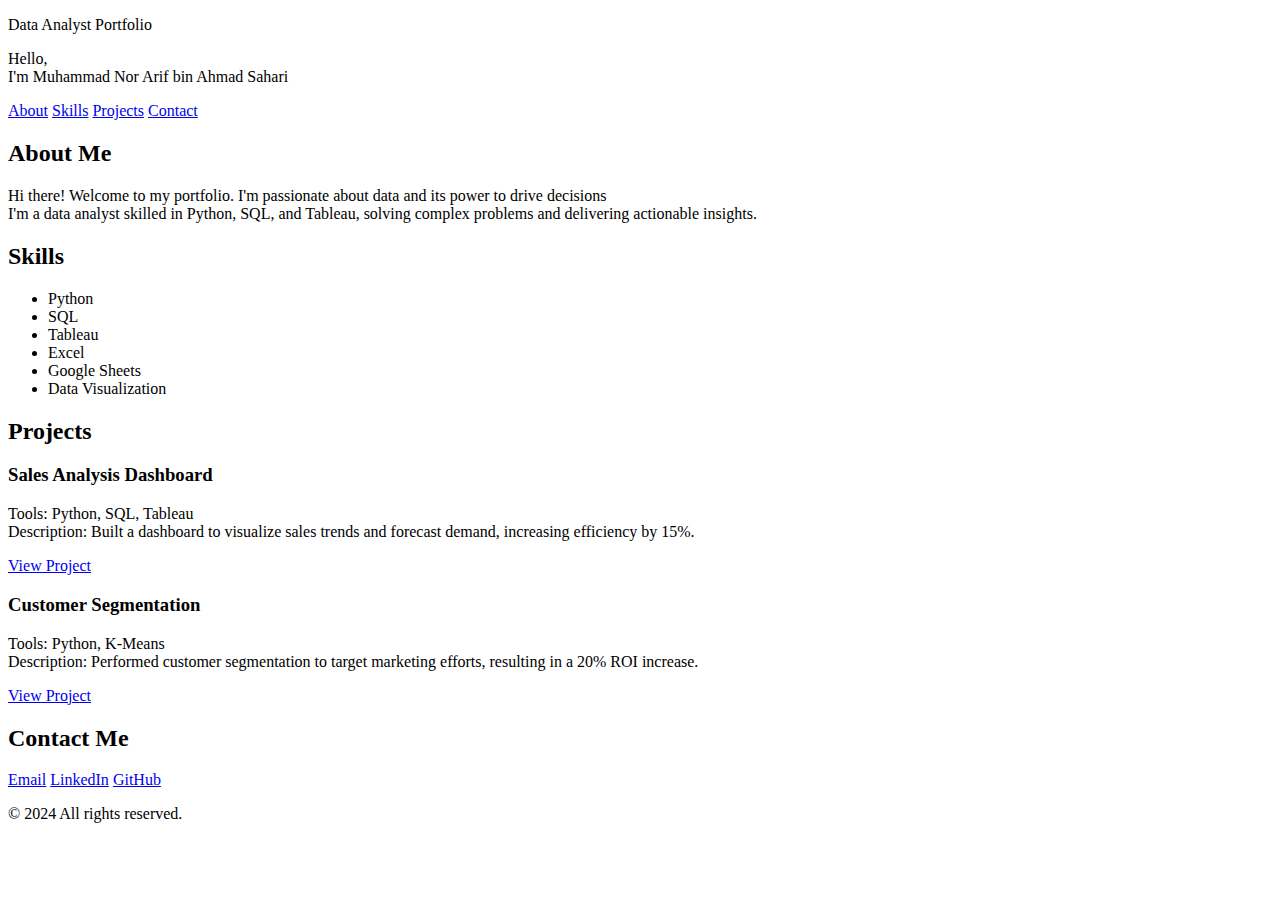
==== portfolioproject-website/index.html @ b488799e "add new folder portfolio project and flask" ====
<!DOCTYPE html>
<html lang="en">
<head>
    <meta charset="UTF-8">
    <meta name="viewport" content="width=device-width, initial-scale=1.0">
    <title>Portfolio - Data Analyst</title>
    <link rel="stylesheet" href="styles.css">
    <link rel="preconnect" href="https://fonts.googleapis.com">
    <link rel="preconnect" href="https://fonts.gstatic.com" crossorigin>
    <link href="https://fonts.googleapis.com/css2?family=Open+Sans:ital,wght@0,300..800;1,300..800&display=swap" rel="stylesheet">
</head>
<body>
    <!-- Header Section -->
    <header class="header">
        <div class="image"></div>
        <p class="profession"><span>Data Analyst Portfolio</span></p>
        <p class="bio"><span>Hello,<br>
        I'm Muhammad Nor Arif bin Ahmad Sahari</span></p>
        <nav id='nav' class="navbar">
            <a href="#about" class="link">About</a>
            <a href="#skills" class="link">Skills</a>
            <a href="#projects" class="link">Projects</a>
            <a href="#contact" class="link">Contact</a>
        </nav>
    </header>

    <!-- About Section -->
    <section id="about" class="about container">
        <h2>About Me</h2>
        <p>
            Hi there! Welcome to my portfolio. I'm passionate about data and its power to drive decisions
            <br>
            I'm a data analyst skilled in Python, SQL, and Tableau, solving complex problems and delivering actionable insights.
        </p>
    </section>


    <!-- Skills Section -->
    <section id="skills" class="skills container">
        <h2>Skills</h2>
        <ul>
            <li>Python</li>
            <li>SQL</li>
            <li>Tableau</li>
            <li>Excel</li>
            <li>Google Sheets</li>
            <li>Data Visualization</li>
        </ul>
    </section>

    <!-- Projects Section -->
    <section id="projects" class="projects container">
        <h2>Projects</h2>
        <div class="project-card">
            <h3>Sales Analysis Dashboard</h3>
            <p>
                Tools: Python, SQL, Tableau<br>
                Description: Built a dashboard to visualize sales trends and forecast demand, increasing efficiency by 15%.
            </p>
            <a href="https://github.com/your-repo" target="_blank" class="link">View Project</a>
        </div>
        <div class="project-card">
            <h3>Customer Segmentation</h3>
            <p>
                Tools: Python, K-Means<br>
                Description: Performed customer segmentation to target marketing efforts, resulting in a 20% ROI increase.
            </p>
<!--             <a href="https://github.com/your-repo" target="_blank" class="link">View Project</a>
            <a href="https://github.com/arifsahari/arifsahari.github.io/raw/main/02_Consumer%20Price%20Index.ipynb" target="_blank" class="link">View Project</a> -->
            <a href="https://arifsahari.github.io/projects_01.html" target="_blank" class="link">View Project</a>

        </div>
    </section>

    <!-- Contact Section -->
    <section id="contact" class="contact container">
        <h2>Contact Me</h2>
        <a href="mailto:areparies@gmail.com" class="link">Email</a>
        <a href="https://www.linkedin.com/in/arif-sahari-383296134" target="_blank" class="link">LinkedIn</a>
        <a href="https://github.com/arifsahari" target="_blank" class="link">GitHub</a>
        
    </section>

    <!-- Footer -->
    <footer class="footer container">
        <p>© 2024 All rights reserved.</p>
    </footer>

</body>
<!-- Javascript -->
<script src="script.js"></script>
<!-- <script>
    window.addEventListener('scroll', () => {
        const navbar = document.querySelector('.navbar');
        const header = document.querySelector('.header');
        const sticky = header.offsetHeight; // Height at which navbar sticks

        if (window.scrollY > sticky) {
            navbar.classList.add('sticky'); // Add sticky class
        } else {
            navbar.classList.remove('sticky'); // Remove sticky class
        }
    });
    document.querySelectorAll('.navbar a').forEach(anchor => {
        anchor.addEventListener('click', function (e) {
            e.preventDefault();
            const target = document.querySelector(this.getAttribute('href'));
            target.scrollIntoView({
                behavior: 'smooth',
                block: 'start'
            });
        });
    });
</script> -->
</html>
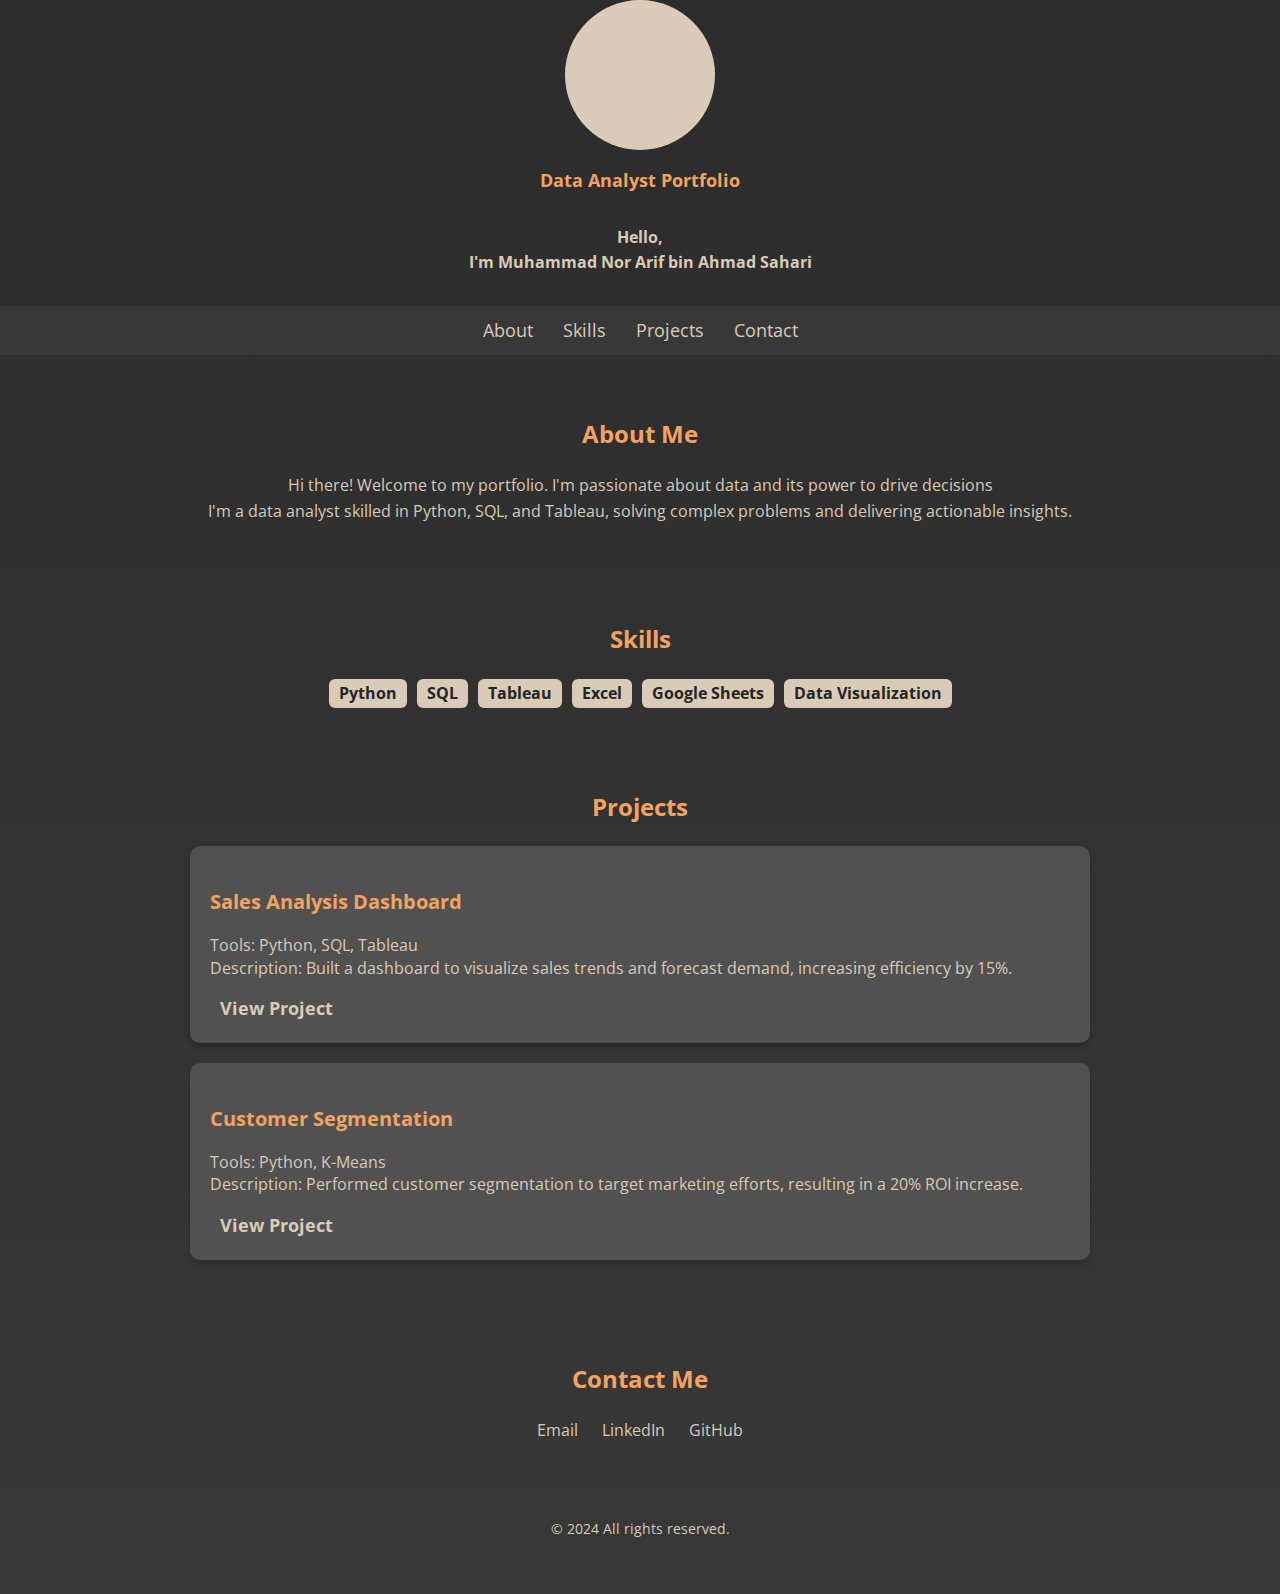
==== commit 969513a5: "Update index.html" ====
--- a/portfolioproject-website/index.html
+++ b/portfolioproject-website/index.html
@@ -4,7 +4,7 @@
     <meta charset="UTF-8">
     <meta name="viewport" content="width=device-width, initial-scale=1.0">
     <title>Portfolio - Data Analyst</title>
-    <link rel="stylesheet" href="styles.css">
+    <link rel="stylesheet" href="css/styles.css">
     <link rel="preconnect" href="https://fonts.googleapis.com">
     <link rel="preconnect" href="https://fonts.gstatic.com" crossorigin>
     <link href="https://fonts.googleapis.com/css2?family=Open+Sans:ital,wght@0,300..800;1,300..800&display=swap" rel="stylesheet">
@@ -88,7 +88,7 @@
 
 </body>
 <!-- Javascript -->
-<script src="script.js"></script>
+<script src="js/script.js"></script>
 <!-- <script>
     window.addEventListener('scroll', () => {
         const navbar = document.querySelector('.navbar');
--- a/portfolioproject-website/css/styles.css
+++ b/portfolioproject-website/css/styles.css
@@ -0,0 +1,220 @@
+/* HTML Section */
+
+html {
+    scroll-behavior: smooth;
+}
+
+
+/* General Styles */
+body {
+    font-family: "Open Sans", sans-serif;    
+    margin: 0;
+    /* color: #E2DFD0; */
+    background: linear-gradient(to bottom, #2c2c2c, #383838);
+    color: #d9cbb8;
+    text-align: center;
+    line-height: 1.6;
+}
+
+.container {
+    max-width: 900px;
+    margin: 20px auto;
+    padding: 20px;
+}
+
+
+/* Section Margins */
+section {
+    margin: 40px auto;
+    padding: 20px 0;
+}
+
+
+/* Header */
+.header .image {
+    background-color: #d9cbb8;
+    background-image: url("https://raw.githubusercontent.com/arifsahari/arifsahari.github.io/refs/heads/main/data%20analysis%20flat_5837900.png");
+    background-size: cover;
+    background-position: center;
+    width: 150px;
+    height: 150px;
+    border-radius: 50%;
+    /* border: 4px solid #E2DFD0; */
+    margin: 0 auto;
+}
+
+.header .profession span {
+    font-weight: bold;
+    font-size: 18px;
+    /* color: #E07B39; */
+    color: #f4a261;
+}
+
+.header .bio {
+    margin: 20px auto;
+    padding: 10px;
+    font-weight: bold;
+    font-size: 16px;
+    color: #d9cbb8;
+}
+
+.navbar {
+    display: flex;
+    flex-wrap: wrap;
+    justify-content: center;
+    gap: 10px;
+
+    position: relative; 
+    width: 100%;
+    z-index: 10;
+    background-color: #383838;
+    transition: top 0.1s ease-in-out;
+}
+
+.navbar.sticky {
+    position: fixed;
+    top: 0;
+    box-shadow: 0px 4px 6px rgba(0, 0, 0, 0.1); /* Optional: Add shadow for clarity */
+}
+
+/* .navbar .link {
+    text-decoration: none;
+    padding: 10px 20px;
+    color: #232526;
+    background: #ffcc66;
+    border-radius: 8px;
+    font-size: 14px;
+    font-weight: bold;
+    transition: background 0.3s, transform 0.2s;
+} */
+
+.navbar .link:hover {
+    background: transparent;
+    /* color: #E07B39; */
+    color: #f4a261;
+}
+
+/* Links */
+.links-container {
+    display: flex;
+    flex-direction: column;
+    gap: 20px;
+    margin: 10px;
+}
+
+.link {
+    text-decoration: none;
+    padding: 10px 10px;
+    /* color: #232526; */
+    /* background: #ffcc66; */
+    /* color: #E2DFD0; */
+    color: #d9cbb8;
+    font-size: 18px;
+    /* font-weight: bold; */
+    border-radius: 6px;
+}
+
+.link:hover {
+    /* background: #E2DFD0;
+    color: #232526; */
+    background: transparent;
+    color: #f4a261;
+}
+
+/* Skills Section */
+.skills ul {
+    /* display: grid;
+    grid-template-columns: repeat(auto-fit, minmax(120px, 1fr)); */
+    display: flex;
+    flex-wrap: wrap;
+    justify-content: center;
+    gap: 10px;
+    padding: 0;
+    margin: 0;
+    list-style: none;
+}
+
+.skills li {
+    background: #d9cbb8;
+    color: #232526;
+    /* padding-inline: 10px; */
+    padding: 2px 10px;
+    font-weight: bold;
+    text-align: center;
+    border-radius: 6px;
+    transition: 0.6s;
+    font-size: 16px;
+}
+
+.skills li:hover {
+    /* background: #E2DFD0;
+    transform: scale(1.05); */
+    background: transparent;
+    color: #f4a261;
+}
+
+/* Contact Section */
+.contact p {
+    font-size: 16px;
+    margin: 10px auto;
+    display: inline-flex;
+    align-items: center;
+    gap: 8px;
+}
+
+.contact a {
+    color: #d9cbb8;
+    text-decoration: none;
+    font-size: 16px;
+}
+
+.contact i {
+    font-size: 20px;
+    color: #f4a261;
+}
+
+/* Projects Section */
+.project-card {
+    /* background: #414345; */
+    background: #515151;
+    color: #d9cbb8;
+    padding: 20px;
+    border-radius: 10px;
+    margin: 20px auto;
+    box-shadow: 0 4px 6px rgba(0, 0, 0, 0.2);
+    text-align: left;
+}
+
+.project-card h3 {
+    margin-bottom: 10px;
+    font-size: 20px;
+    color: #f4a261;
+}
+
+.project-card p {
+    margin-bottom: 15px;
+    line-height: 1.4;
+}
+
+.project-card a {
+    color: #d9cbb8;
+    text-decoration: none;
+    font-weight: bold;
+}
+
+/* Footer */
+.footer {
+    margin: 20px auto;
+    font-size: 14px;
+}
+
+/* Section Headings */
+h1, h2 {
+    margin-bottom: 20px;
+    font-size: 24px;
+    color: #f4a261;
+}
+
+h1 {
+    font-size: 32px;
+}
